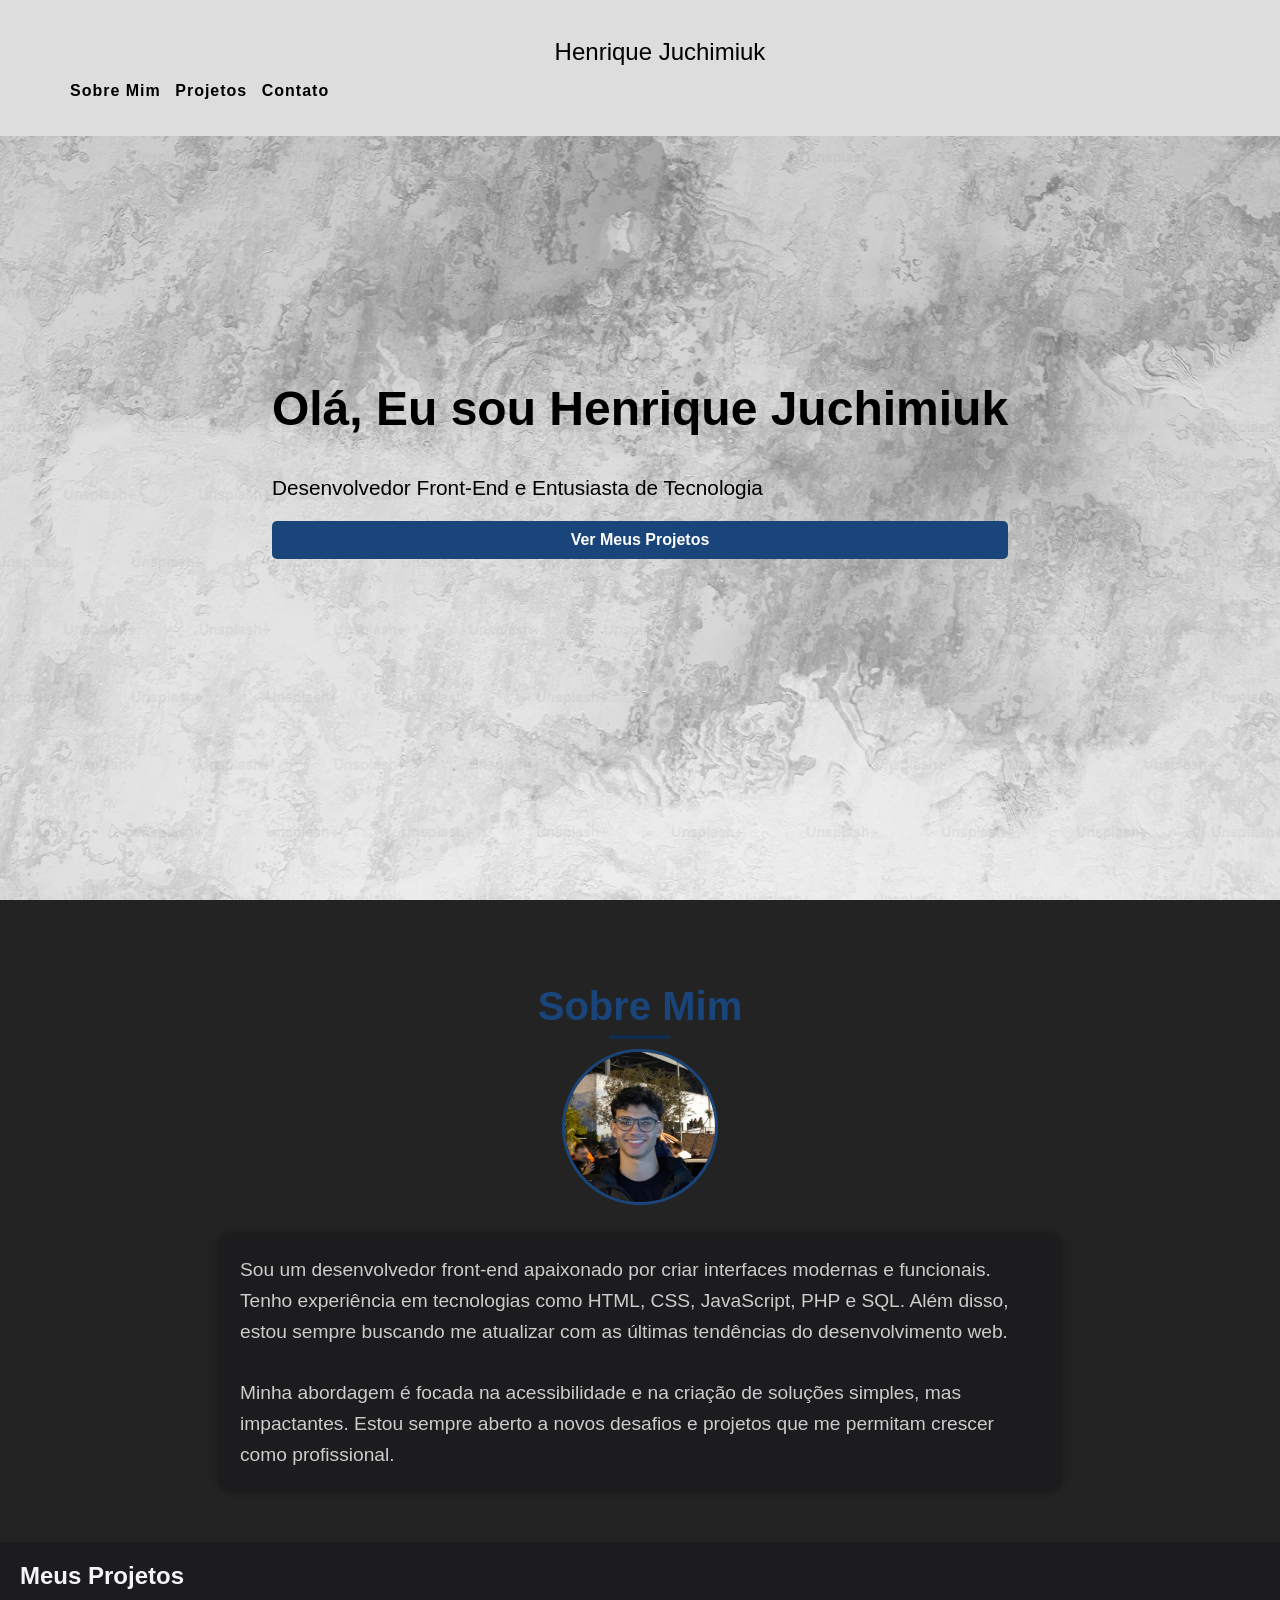
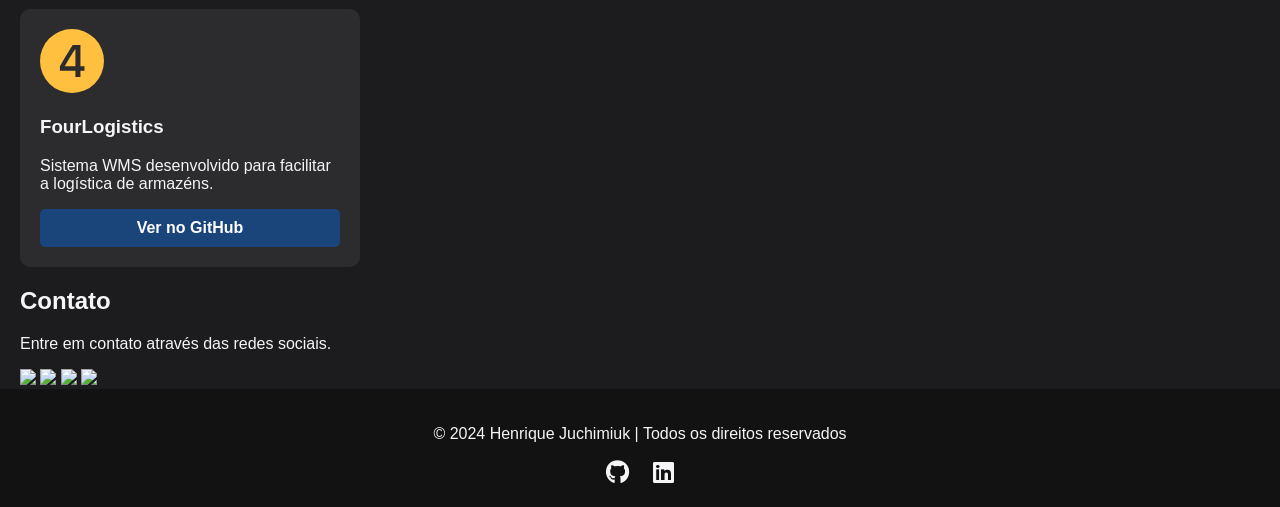
==== index.html @ 4803e796 "efa" ====
<!DOCTYPE html>
<html lang="pt-BR">
<head>
    <meta charset="UTF-8">
    <meta name="viewport" content="width=device-width, initial-scale=1.0">
    <meta http-equiv="X-UA-Compatible" content="ie=edge">
    <title>Henrique Juchimiuk - Portfólio</title>
    <link rel="stylesheet" href="./assets/styles.css">
    <link rel="stylesheet" href="https://cdnjs.cloudflare.com/ajax/libs/font-awesome/6.0.0-beta3/css/all.min.css">
</head>
<body>
    <header>
        <nav>
            <div class="logo">Henrique Juchimiuk</div>
        
            <ul class="nav-links">
                <li><a href="#about">Sobre Mim</a></li>
                <li><a href="#projects">Projetos</a></li>
                <li><a href="#contact">Contato</a></li>
            </ul>
        </nav>
    </header>
    </header>

    <section id="home" class="home-section">
        <div class="home-content">
            <h1>Olá, Eu sou Henrique Juchimiuk</h1>
            <p>Desenvolvedor Front-End e Entusiasta de Tecnologia</p>
            <a href="#projects" class="btn">Ver Meus Projetos</a>
        </div>
    </section>
        <section id="about" class="about-section">
            <h2>Sobre Mim</h2>
            <div class="about-content">
                <img src="./assets/imgs/eu.jpg" alt="Henrique Juchimiuk">
                <p>
                    Sou um desenvolvedor front-end apaixonado por criar interfaces modernas e funcionais. Tenho experiência em tecnologias como HTML, CSS, JavaScript, PHP e SQL. Além disso, estou sempre buscando me atualizar com as últimas tendências do desenvolvimento web.
                    <br><br>
                    Minha abordagem é focada na acessibilidade e na criação de soluções simples, mas impactantes. Estou sempre aberto a novos desafios e projetos que me permitam crescer como profissional.
                </p>
            </div>
        </section>
        

    <section id="projects" class="projects-section">
        <h2>Meus Projetos</h2>
        <div class="project-grid">
            <div class="project-card">
                <img src="./assets/imgs/logo.svg" class="logo-four" alt="Projeto 1">
                <h3>FourLogistics</h3>
                <p>Sistema WMS desenvolvido para facilitar a logística de armazéns.</p>
                <a href="#" class="btn">Ver no GitHub</a>
            </div>
        </div>
    </section>

    <section id="contact" class="contact-section">
        <h2>Contato</h2>
        <p>Entre em contato através das redes sociais.</p>
        <div> 
            <a class="social-chanel" href="https://instagram.com/juchimiuk_" target="_blank"><img src="https://img.shields.io/badge/-Instagram-%23E4405F?style=for-the-badge&logo=instagram&logoColor=white" target="_blank"></a>
            <a class="social-chanel" href="https://discord.gg/G9GPg5SA75" target="_blank"><img src="https://img.shields.io/badge/Discord-7289DA?style=for-the-badge&logo=discord&logoColor=white" target="_blank"></a> 
            <a class="social-chanel" href = "mailto:henrique_pereira4@estudante.sesisenai.org.br"><img src="https://img.shields.io/badge/-Gmail-%23333?style=for-the-badge&logo=gmail&logoColor=white" target="_blank"></a>
            <a class="social-chanel" href="https://www.linkedin.com/in/juchimiuk/" target="_blank"><img src="https://img.shields.io/badge/-LinkedIn-%230077B5?style=for-the-badge&logo=linkedin&logoColor=white" target="_blank"></a> 
          </div>
          
    </section>
    

    <footer>
        <p>&copy; 2024 Henrique Juchimiuk | Todos os direitos reservados</p>
        <div class="social-icons">
            <a href="https://github.com/Juchimiuk"><i class="fab fa-github"></i></a>
            <a href="https://linkedin.com/in/juchimiuk"><i class="fab fa-linkedin"></i></a>
        </div>
    </footer>

    <script src="./assets/script.js"></script>
</body>
</html>
---- assets/styles.css ----
body {
    font-family: 'Arial', sans-serif;
    background-color: #1c1c1e;
    color: #f5f5f7;
    transition: all 0.3s ease-in-out; /* Transição suave */
    margin: 0;
    padding: 0;
}

header {
    color: #000;
    background-color: #dddddd;
    padding: 20px;
    position: fixed;
    width: 100%;
    top: 0;
    z-index: 100;
    transition: background-color 0.5s ease;
}

header.scrolled {
    background-color: #000;
    color:#fff ;
}

.logo{
    margin-top: 2vh;
    text-align: center;
    font-size: 1.5em;
}

.nav-links {
    list-style: none;
}

.nav-links li {
    display: inline-block;
    margin-left: 0px;
    padding-left: 10px;
    letter-spacing: 1px;
}

.nav-links a {
    color: #000;
    text-decoration: none;
    font-weight: bold;
    transition: color 0.3s ease;
}

.nav-links a:hover {
    color: #19457A;
}
.nav-links a.scrolled {
    color:#fff ;
}

.home-section {
    height: 100vh;
    display: flex;
    justify-content: center;
    align-items: center;
    background-image: url(./imgs/fundo.jpg);    
    background-position: center;
    background-size: cover; /* Garante que a imagem cubra toda a área */
    background-position: center; /* Centraliza a imagem */
    background-repeat: no-repeat; /* Não repete a imagem */
    background-attachment: fixed; /* Efeito de paralaxe (a imagem de fundo fica fixa ao rolar) */
    margin: 0;
    padding: 0;
    transition: background 0.3s ease;
}

.home-section h1{
    color: #000;
    font-size: 3em;
}

.home-section p{
    color: #000;
    font-size: 1.3em;
}


.about-section {
    padding: 4vw ;
    background-color: #232324; 
    text-align: center;
    position: relative;
}

.about-section h2 {
    font-size: 2.5rem;
    margin-bottom: 20px;
    color: #19457A; /* Cor de destaque para o título */
    position: relative;
    display: inline-block;
}

.about-section h2::after {
    content: '';
    width: 60px;
    height: 4px;
    background-color: #122c4d;
    position: absolute;
    left: 50%;
    bottom: -10px;
    transform: translateX(-50%);
}

.about-section p {
    max-width: 800px;
    margin: 0 auto;
    font-size: 1.2rem;
    line-height: 1.6;
    padding: 0 20px;
    color: #ccc;
}

/* Estilos para adicionar uma imagem e barra lateral, se desejado */
.about-section .about-content {
    display: flex;
    flex-direction: column;
    align-items: center;
    gap: 30px;
}

.about-section .about-content img {
    border-radius: 50%;
    width: 150px;
    height: 150px;
    object-fit: cover;
    border: 3px solid #19457A;
}

.about-section .about-content p {
    text-align: left;
    padding: 20px;
    background-color: #1c1c1e;
    border-radius: 10px;
    box-shadow: 0 0 10px rgba(0, 0, 0, 0.5);
}

.projects-section{
    margin-left: 20px;
}

.project-card {
    background-color: #2c2c2e;
    padding: 20px;
    border-radius: 10px;
    width: 300px;
    transition: transform 0.3s ease;
}
.logo-four{
    width: 5vw;
}

.project-card:hover {
    transform: scale(1.05);
}

.btn {
    display: flex;
    padding: 10px 20px;
    background-color: #19457A;
    color: #fff;
    border: none;
    border-radius: 5px;
    text-decoration: none;
    font-weight: bold;
    transition: background-color 0.3s ease;
    justify-content: center;
}

.btn:hover {
    background-color: #122c4d;
}

.contact-section{
    margin-left: 20px;
}
.social-chanel{
    width: 10vw;
}

footer {
    background-color: #121212;
    padding: 20px;
    text-align: center;
    transition: background-color 0.3s ease;
}

.social-icons a {
    color: #f5f5f7;
    margin: 0 10px;
    font-size: 1.5rem;
    transition: color 0.3s ease;
}

.social-icons a:hover {
    color: #ff6f61;
}

/* Responsividade para mobile */
@media (max-width: 768px) {
    .nav-links {
        display: none;
    }

    .menu-toggle {
        display: block;
        cursor: pointer;
    }

    .menu-toggle.active + .nav-links {
        display: flex;
        flex-direction: column;
        align-items: center;
    }

    .nav-links li {
        margin: 10px 0;
    }

    .about-section .about-content {
        flex-direction: row;
        justify-content: space-between;
        gap: 40px;
    }
    
    .about-section p {
        font-size: 1.1rem;
    }

}
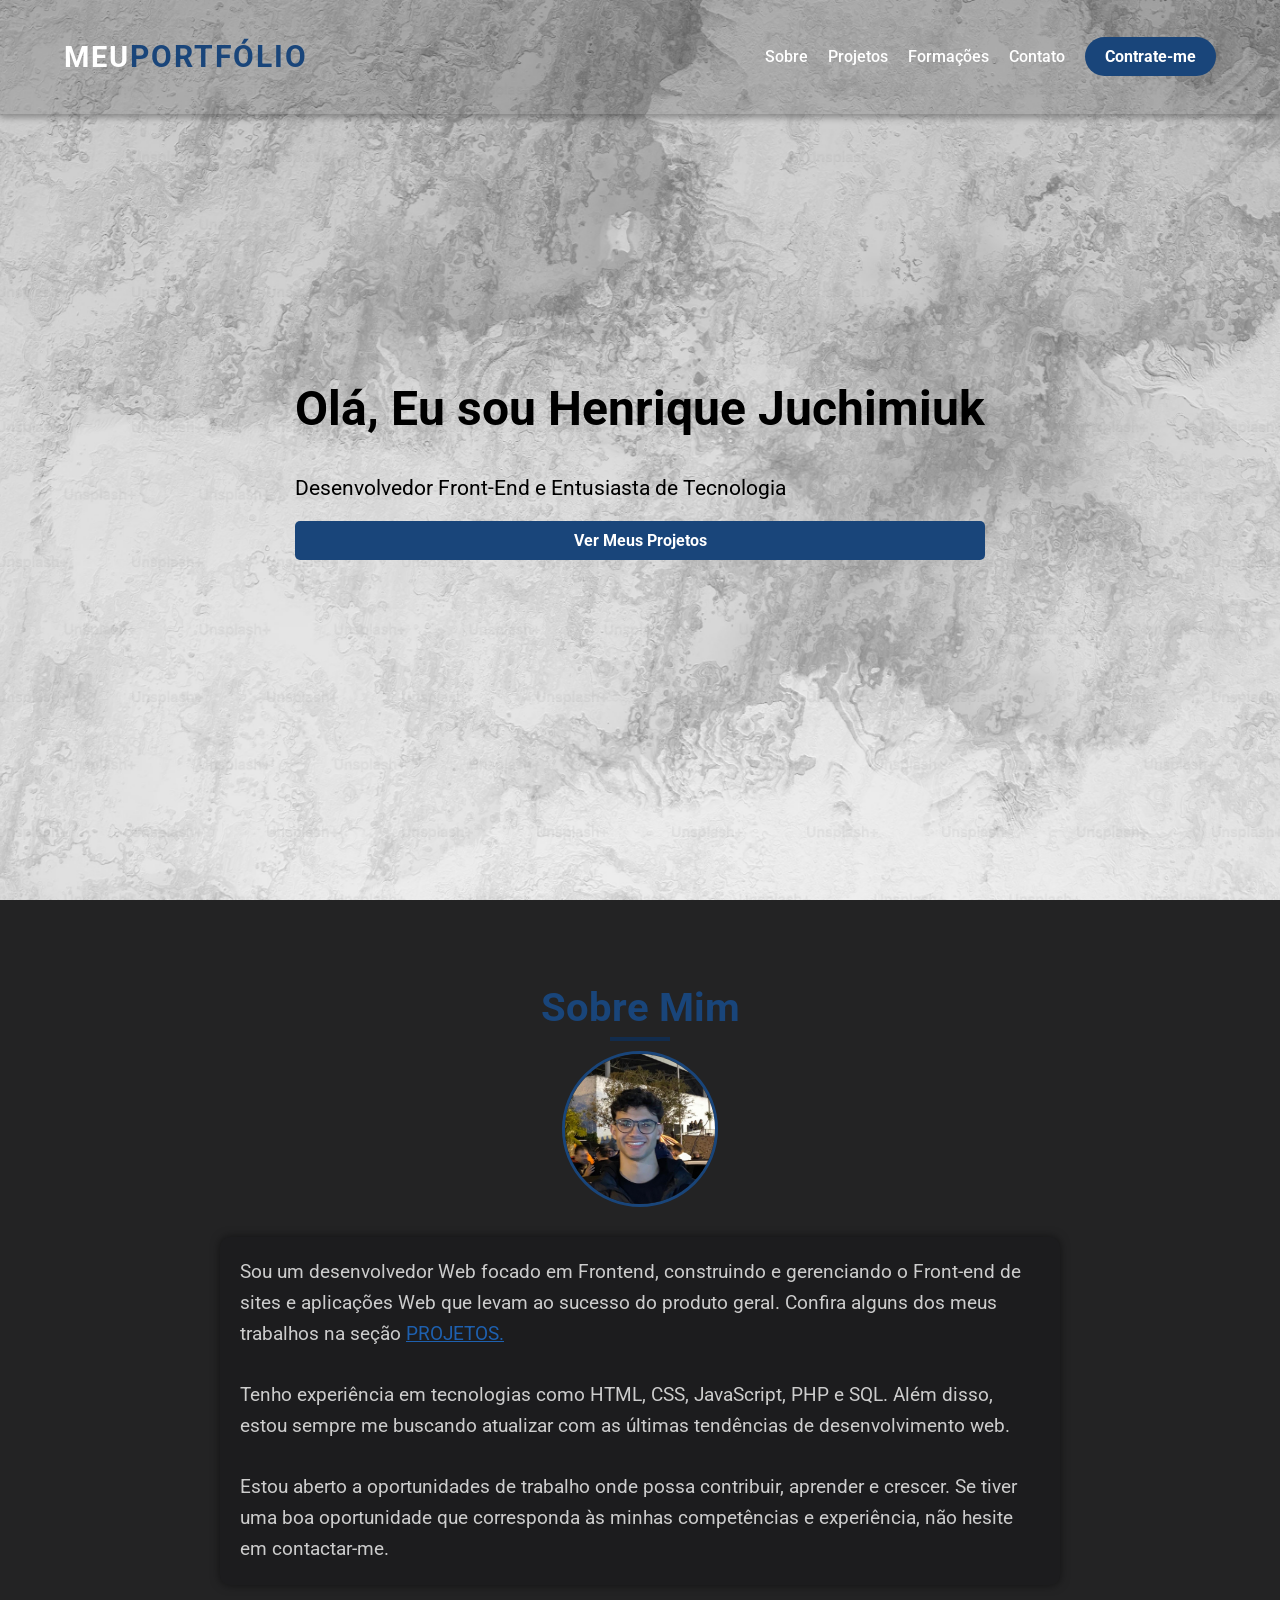
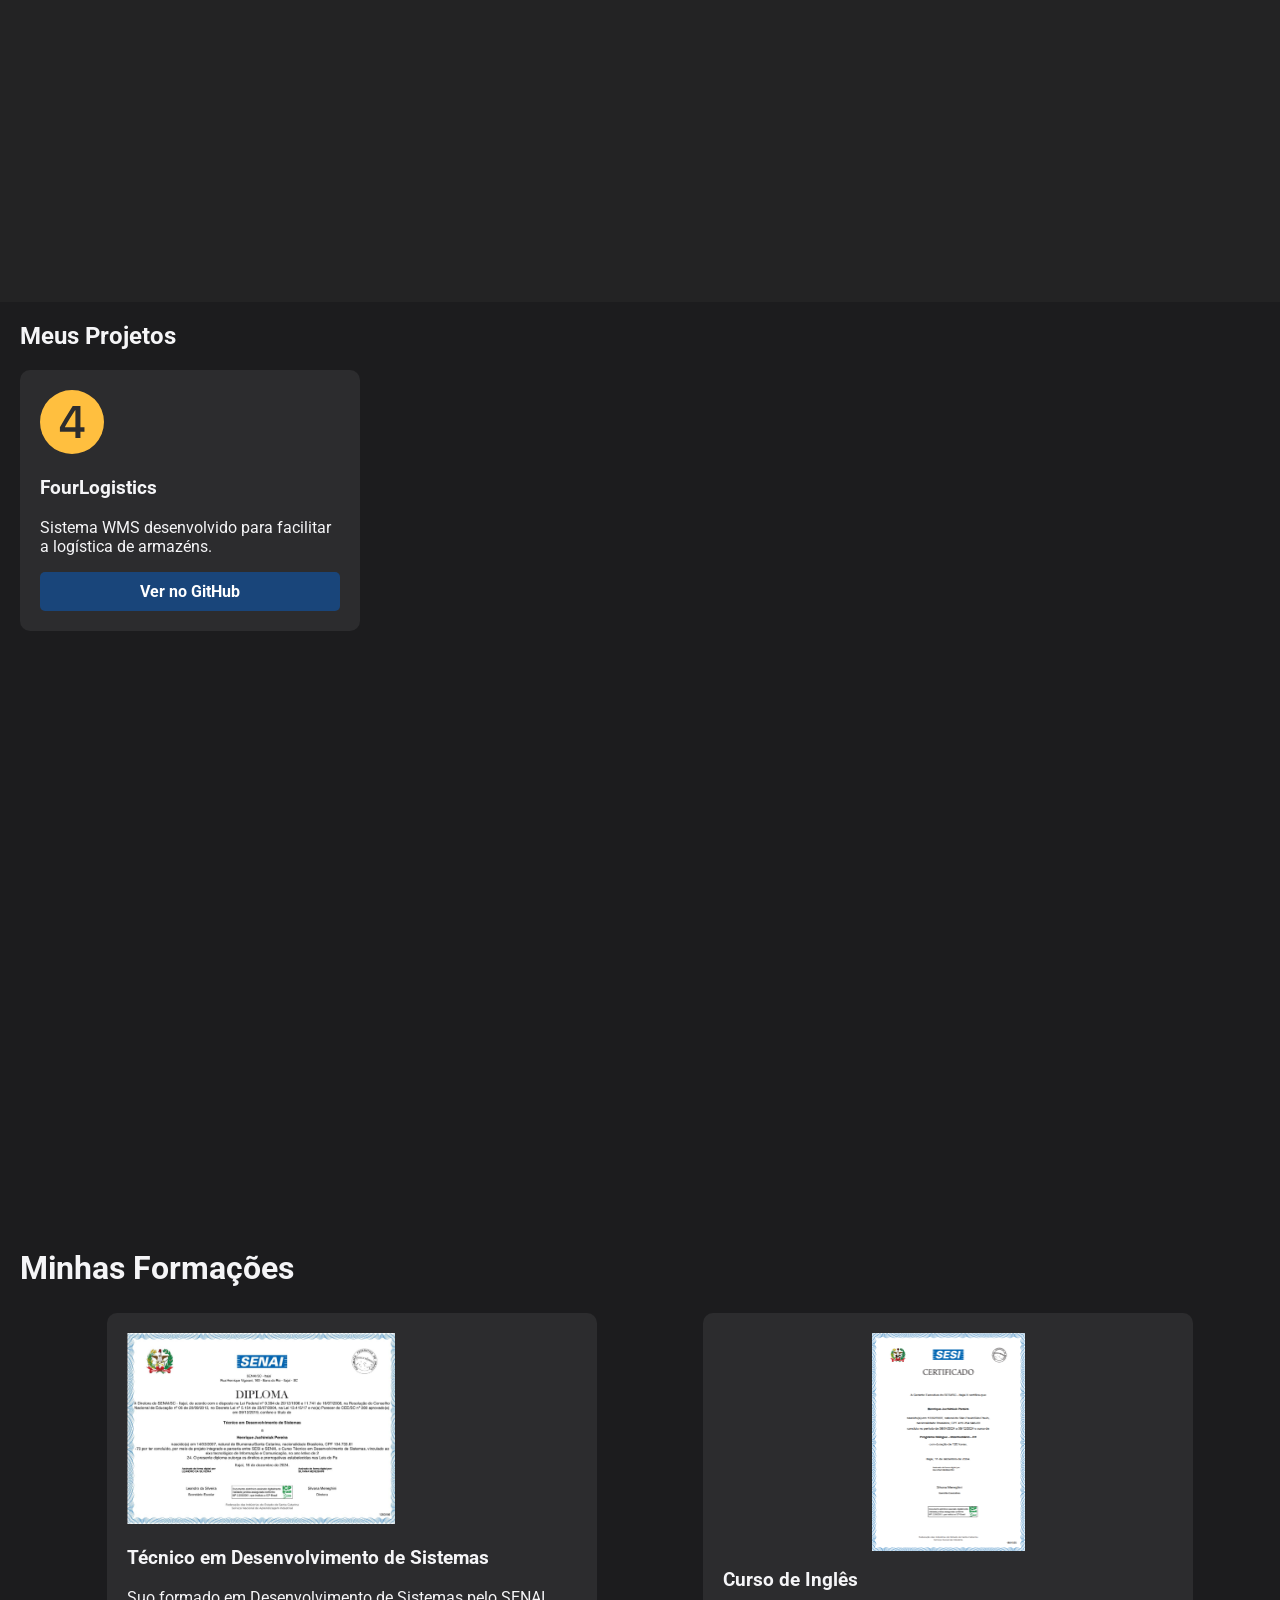
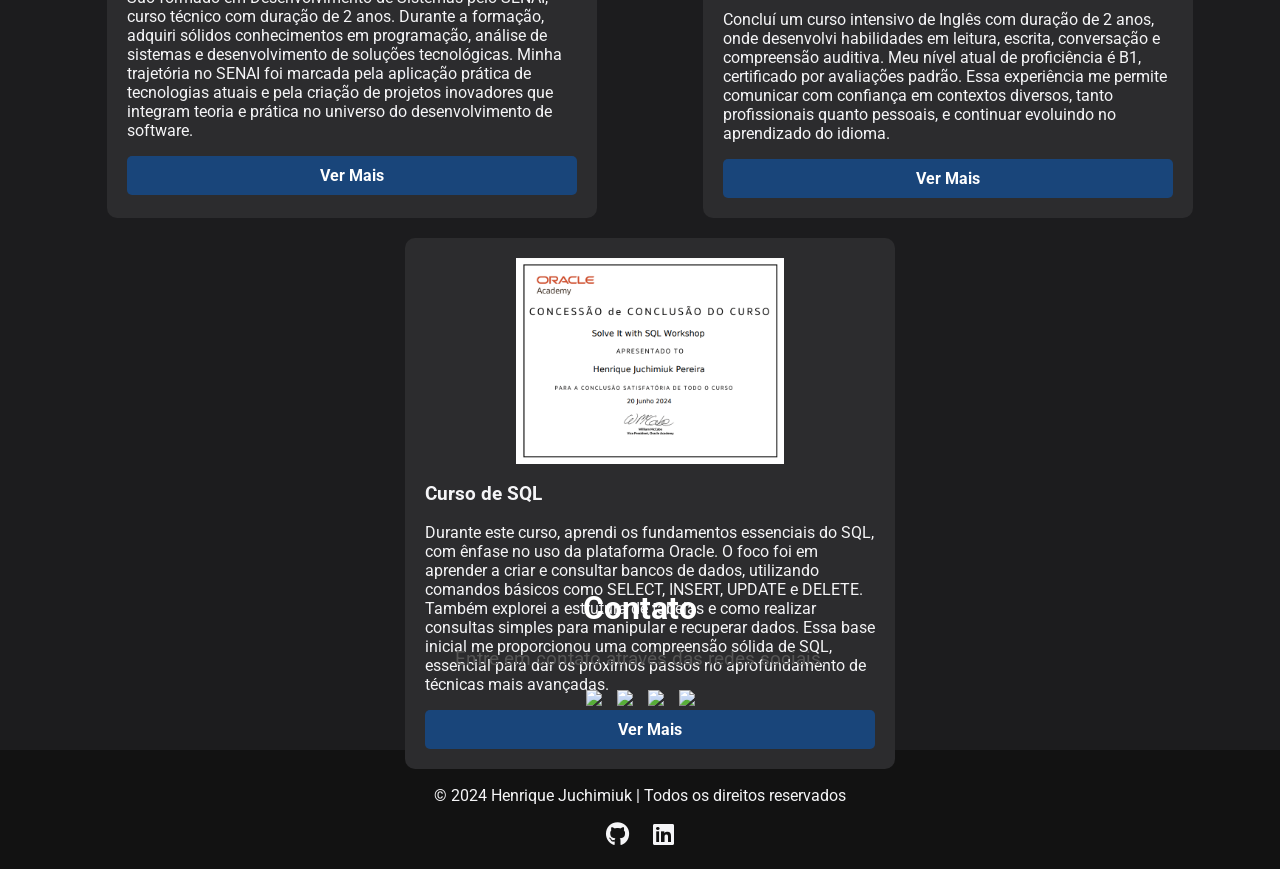
==== commit aa6fb367: "sa" ====
--- a/index.html
+++ b/index.html
@@ -7,20 +7,26 @@
     <title>Henrique Juchimiuk - Portfólio</title>
     <link rel="stylesheet" href="./assets/styles.css">
     <link rel="stylesheet" href="https://cdnjs.cloudflare.com/ajax/libs/font-awesome/6.0.0-beta3/css/all.min.css">
+    <link href="https://fonts.googleapis.com/css2?family=Roboto:wght@400;500;700&display=swap" rel="stylesheet">
+    <link rel="icon" href="./assets/imgs/memoji.png" type="image/x-icon">
+
+
 </head>
 <body>
     <header>
-        <nav>
-            <div class="logo">Henrique Juchimiuk</div>
-        
+        <div class="container">
+          <h1 class="logo">Meu<span>Portfólio</span></h1>
+          <nav>
             <ul class="nav-links">
-                <li><a href="#about">Sobre Mim</a></li>
-                <li><a href="#projects">Projetos</a></li>
-                <li><a href="#contact">Contato</a></li>
+              <li><a href="#about">Sobre</a></li>
+              <li><a href="#projects">Projetos</a></li>
+              <li><a href="#diploma">Formações</a></li>
+              <li><a href="#contact">Contato</a></li>
             </ul>
-        </nav>
-    </header>
-    </header>
+            <a href="#contact" class="cta">Contrate-me</a>
+          </nav>
+        </div>
+      </header>
 
     <section id="home" class="home-section">
         <div class="home-content">
@@ -33,10 +39,11 @@
             <h2>Sobre Mim</h2>
             <div class="about-content">
                 <img src="./assets/imgs/eu.jpg" alt="Henrique Juchimiuk">
-                <p>
-                    Sou um desenvolvedor front-end apaixonado por criar interfaces modernas e funcionais. Tenho experiência em tecnologias como HTML, CSS, JavaScript, PHP e SQL. Além disso, estou sempre buscando me atualizar com as últimas tendências do desenvolvimento web.
+                <p>Sou um desenvolvedor Web focado em Frontend, construindo e gerenciando o Front-end de sites e aplicações Web que levam ao sucesso do produto geral. Confira alguns dos meus trabalhos na seção <a href="#projects">PROJETOS.</a>
                     <br><br>
-                    Minha abordagem é focada na acessibilidade e na criação de soluções simples, mas impactantes. Estou sempre aberto a novos desafios e projetos que me permitam crescer como profissional.
+                    Tenho experiência em tecnologias como HTML, CSS, JavaScript, PHP e SQL. Além disso, estou sempre me buscando atualizar com as últimas tendências de desenvolvimento web.
+                    <br><br>
+                    Estou aberto a oportunidades de trabalho onde possa contribuir, aprender e crescer. Se tiver uma boa oportunidade que corresponda às minhas competências e experiência, não hesite em contactar-me.
                 </p>
             </div>
         </section>
@@ -54,14 +61,40 @@
         </div>
     </section>
 
+    <section id="diploma" class="diploma-section">
+        <h2>Minhas Formações</h2>
+        <div class="diploma-grid">
+            <div class="diploma-card">
+                <img src="./assets/imgs/diploma-tecnico.jpeg" class="dpl-tec" alt="Diploma Tecnico">
+                <h3>Técnico em Desenvolvimento de Sistemas</h3>
+                <p>Suo formado em Desenvolvimento de Sistemas pelo SENAI, curso técnico com duração de 2 anos. Durante a formação, adquiri sólidos conhecimentos em programação, análise de sistemas e desenvolvimento de soluções tecnológicas. Minha trajetória no SENAI foi marcada pela aplicação prática de tecnologias atuais e pela criação de projetos inovadores que integram teoria e prática no universo do desenvolvimento de software.</p>
+                <a href="#" class="btn">Ver Mais</a>
+            </div>
+
+            <div class="diploma-card">
+                <img src="./assets/imgs/diploma-ingles.png" class="dpl-ingles" alt="Diploma Tecnico">
+                <h3>Curso de Inglês</h3>
+                <p>Concluí um curso intensivo de Inglês com duração de 2 anos, onde desenvolvi habilidades em leitura, escrita, conversação e compreensão auditiva. Meu nível atual de proficiência é B1, certificado por avaliações padrão. Essa experiência me permite comunicar com confiança em contextos diversos, tanto profissionais quanto pessoais, e continuar evoluindo no aprendizado do idioma.</p>
+                <a href="#" class="btn">Ver Mais</a>
+            </div>
+
+            <div class="diploma-card">
+                <img src="./assets/imgs/certificadooracle.png" class="dpl-sql" alt="Diploma SQL Oracle">
+                <h3>Curso de SQL</h3>
+                <p>Durante este curso, aprendi os fundamentos essenciais do SQL, com ênfase no uso da plataforma Oracle. O foco foi em aprender a criar e consultar bancos de dados, utilizando comandos básicos como SELECT, INSERT, UPDATE e DELETE. Também explorei a estrutura de tabelas e como realizar consultas simples para manipular e recuperar dados. Essa base inicial me proporcionou uma compreensão sólida de SQL, essencial para dar os próximos passos no aprofundamento de técnicas mais avançadas.</p>
+                <a href="#" class="btn">Ver Mais</a>
+            </div>
+
+        </div>  
+    </section>
     <section id="contact" class="contact-section">
         <h2>Contato</h2>
         <p>Entre em contato através das redes sociais.</p>
         <div> 
-            <a class="social-chanel" href="https://instagram.com/juchimiuk_" target="_blank"><img src="https://img.shields.io/badge/-Instagram-%23E4405F?style=for-the-badge&logo=instagram&logoColor=white" target="_blank"></a>
-            <a class="social-chanel" href="https://discord.gg/G9GPg5SA75" target="_blank"><img src="https://img.shields.io/badge/Discord-7289DA?style=for-the-badge&logo=discord&logoColor=white" target="_blank"></a> 
-            <a class="social-chanel" href = "mailto:henrique_pereira4@estudante.sesisenai.org.br"><img src="https://img.shields.io/badge/-Gmail-%23333?style=for-the-badge&logo=gmail&logoColor=white" target="_blank"></a>
-            <a class="social-chanel" href="https://www.linkedin.com/in/juchimiuk/" target="_blank"><img src="https://img.shields.io/badge/-LinkedIn-%230077B5?style=for-the-badge&logo=linkedin&logoColor=white" target="_blank"></a> 
+            <a class="social-chanel" href="https://instagram.com/juchimiuk_" target="_blank"><img class="img1" src="https://img.shields.io/badge/-Instagram-%23E4405F?style=for-the-badge&logo=instagram&logoColor=white" target="_blank"></a>
+            <a class="social-chanel" href="https://discord.gg/G9GPg5SA75" target="_blank"><img class="img2" src="https://img.shields.io/badge/Discord-7289DA?style=for-the-badge&logo=discord&logoColor=white" target="_blank"></a> 
+            <a class="social-chanel" href = "mailto:henrique_pereira4@estudante.sesisenai.org.br"><img class="img3" src="https://img.shields.io/badge/-Gmail-%23333?style=for-the-badge&logo=gmail&logoColor=white" target="_blank"></a>
+            <a class="social-chanel" href="https://www.linkedin.com/in/juchimiuk/" target="_blank"><img class="img4" src="https://img.shields.io/badge/-LinkedIn-%230077B5?style=for-the-badge&logo=linkedin&logoColor=white" target="_blank"></a> 
           </div>
           
     </section>
--- a/assets/styles.css
+++ b/assets/styles.css
@@ -1,60 +1,100 @@
 
 
 body {
-    font-family: 'Arial', sans-serif;
+    font-family: 'Roboto', sans-serif;
     background-color: #1c1c1e;
     color: #f5f5f7;
     transition: all 0.3s ease-in-out; /* Transição suave */
     margin: 0;
     padding: 0;
-}
+    overflow: auto; /* Permitir rolagem */
+}
+
+body::-webkit-scrollbar {
+    display: none; /* Chrome, Safari e Edge */
+  }
 
 header {
-    color: #000;
-    background-color: #dddddd;
-    padding: 20px;
+    background-color: #3333;
+    color: white;
+    width: 100%;
+    padding: 20px 0;
+    box-shadow: 0 4px 6px rgba(0, 0, 0, 0.1);
     position: fixed;
-    width: 100%;
-    top: 0;
     z-index: 100;
-    transition: background-color 0.5s ease;
-}
-
-header.scrolled {
-    background-color: #000;
-    color:#fff ;
-}
-
-.logo{
-    margin-top: 2vh;
-    text-align: center;
-    font-size: 1.5em;
-}
-
-.nav-links {
+    transition: background 0.5s ease;
+    box-shadow: 0 4px 6px rgba(0, 0, 0, 0.3); /* Adiciona a sombra */
+
+  }
+  
+  header.scrolled{
+    background-color: #000 ; 
+  }
+
+  .container {
+    display: flex;
+    justify-content: space-between;
+    align-items: center;
+    width: 90%;
+    max-width: 1200px;
+    margin: 0 auto;
+  }
+  
+  /* Logo */
+  .logo {
+    font-size: 1.8rem;
+    font-weight: 700;
+    text-transform: uppercase;
+    letter-spacing: 2px;
+    color: white;
+  }
+  
+  .logo span {
+    color: #19457A;
+    font-size: 1.9rem; /* Cor de destaque */
+  }
+  
+  /* Navegação */
+  nav {
+    display: flex;
+    align-items: center;
+  }
+  
+  .nav-links {
     list-style: none;
-}
-
-.nav-links li {
-    display: inline-block;
-    margin-left: 0px;
-    padding-left: 10px;
-    letter-spacing: 1px;
-}
-
-.nav-links a {
-    color: #000;
+    display: flex;
+    gap: 20px;
+    margin: 0;
+    padding: 0;
+  }
+  
+  .nav-links li a {
     text-decoration: none;
-    font-weight: bold;
+    color: white;
+    font-weight: 500;
     transition: color 0.3s ease;
-}
-
-.nav-links a:hover {
+  }
+  
+  .nav-links li a:hover {
     color: #19457A;
-}
-.nav-links a.scrolled {
-    color:#fff ;
-}
+  }
+  
+  /* Botão de chamada para ação */
+  .cta {
+    text-decoration: none;
+    background: #19457A;
+    color: white;
+    padding: 10px 20px;
+    border-radius: 25px;
+    font-weight: 700;
+    margin-left: 20px;
+    transition: background 0.3s ease, color 0.3s ease;
+  }
+  
+  .cta:hover {
+    background: white;
+    color: #333;
+  }
 
 .home-section {
     height: 100vh;
@@ -88,6 +128,8 @@
     background-color: #232324; 
     text-align: center;
     position: relative;
+    height: 100vh;
+    
 }
 
 .about-section h2 {
@@ -117,6 +159,17 @@
     padding: 0 20px;
     color: #ccc;
 }
+.about-section p a{
+    font-size: 1.2rem;
+    line-height: 1.6;
+    color: #1e60af;
+    transition: color 0.3s;
+}
+
+.about-section p a:hover{
+    color: #19457A;
+}
+
 
 /* Estilos para adicionar uma imagem e barra lateral, se desejado */
 .about-section .about-content {
@@ -144,9 +197,18 @@
 
 .projects-section{
     margin-left: 20px;
+    height: 100vh;
+}
+
+.project-grid {
+    display: flex; /* Organiza os itens lado a lado */
+    flex-wrap: wrap; /* Permite quebrar para a próxima linha se o espaço acabar */
+    gap: 20px; /* Espaço entre os itens */
 }
 
 .project-card {
+    flex: 1 1 calc(33.33% - 20px); /* Faz com que cada cartão ocupe 1/3 da largura */
+    max-width: 300px; /* Evita que os cartões fiquem muito largos */
     background-color: #2c2c2e;
     padding: 20px;
     border-radius: 10px;
@@ -177,13 +239,96 @@
 .btn:hover {
     background-color: #122c4d;
 }
-
-.contact-section{
+.diploma-section{
     margin-left: 20px;
-}
-.social-chanel{
-    width: 10vw;
-}
+    height: 100vh;
+}
+
+.diploma-section h2{
+    font-size: 2rem;
+}
+
+
+.diploma-grid {
+    display: flex; /* Organiza os itens lado a lado */
+    flex-wrap: wrap; /* Permite quebrar para a próxima linha se o espaço acabar */
+    gap: 20px; /* Espaço entre os itens */
+    justify-content: space-evenly; /* Distribui o espaço uniformemente entre os cartões */
+}
+
+
+.diploma-card {
+    flex: 1 1 calc(33.33% - 20px); /* Faz com que cada cartão ocupe 1/3 da largura */
+    max-width: 450px; /* Evita que os cartões fiquem muito largos */
+    background-color: #2c2c2e;
+    padding: 20px;
+    border-radius: 10px;
+    width: 20vw;
+    transition: transform 0.3s ease;
+    
+}
+
+.dpl-tec{
+    width: 21vw;
+}
+
+
+.dpl-ingles{
+    width: 12vw;
+    display: block; /* Faz a imagem se comportar como um bloco */
+    margin: 0 auto;
+}
+
+.dpl-sql{
+    width: 21vw;
+    display: block; /* Faz a imagem se comportar como um bloco */
+    margin: 0 auto;
+}
+
+.diploma-card:hover {
+    transform: scale(1.05);
+}
+
+
+
+.contact-section {
+    display: flex;
+    flex-direction: column; /* Alinha os itens verticalmente */
+    justify-content: center; /* Centraliza verticalmente */
+    align-items: center; /* Centraliza horizontalmente */
+    text-align: center; /* Centraliza o texto */
+    padding: 40px 20px; /* Espaçamento interno */
+    gap: 20px; /* Espaço entre os itens */
+}
+
+.contact-section h2 {
+    margin: 0;
+    font-size: 2rem;
+    color: #fff;
+}
+
+.contact-section p {
+    margin: 0;
+    font-size: 1.2rem;
+    color: #555;
+}
+
+.contact-section div {
+    display: flex;
+    justify-content: center; /* Centraliza horizontalmente os ícones */
+    gap: 15px; /* Espaço entre os ícones */
+}
+
+.social-chanel img {
+    width: 12vw; /* Define tamanho dos ícones proporcional à largura da tela */
+    max-width: 100px; /* Limita o tamanho máximo */
+    transition: transform 0.3s ease; /* Adiciona um efeito de interação */
+}
+
+.social-chanel img:hover {
+    transform: scale(1.1); /* Aumenta ligeiramente o tamanho ao passar o mouse */
+}
+
 
 footer {
     background-color: #121212;
@@ -200,7 +345,7 @@
 }
 
 .social-icons a:hover {
-    color: #ff6f61;
+    color: #19457A;
 }
 
 /* Responsividade para mobile */
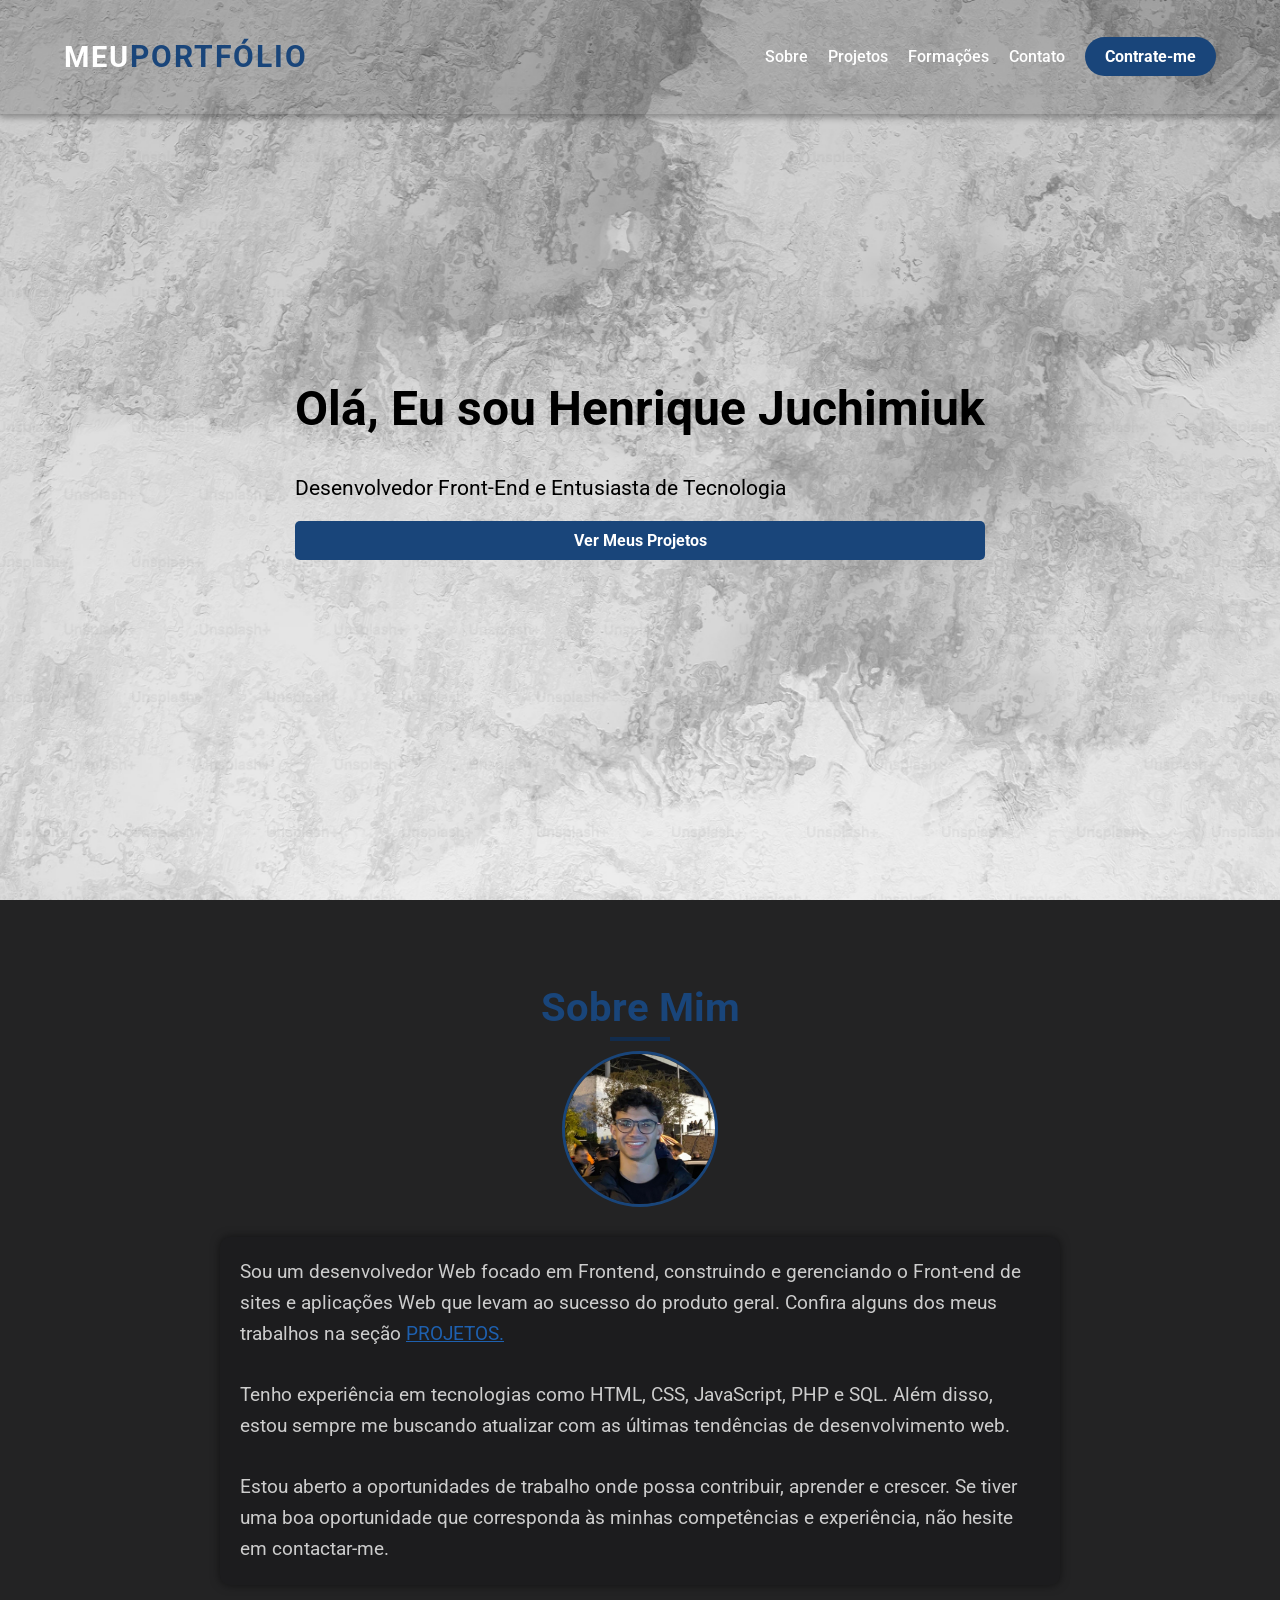
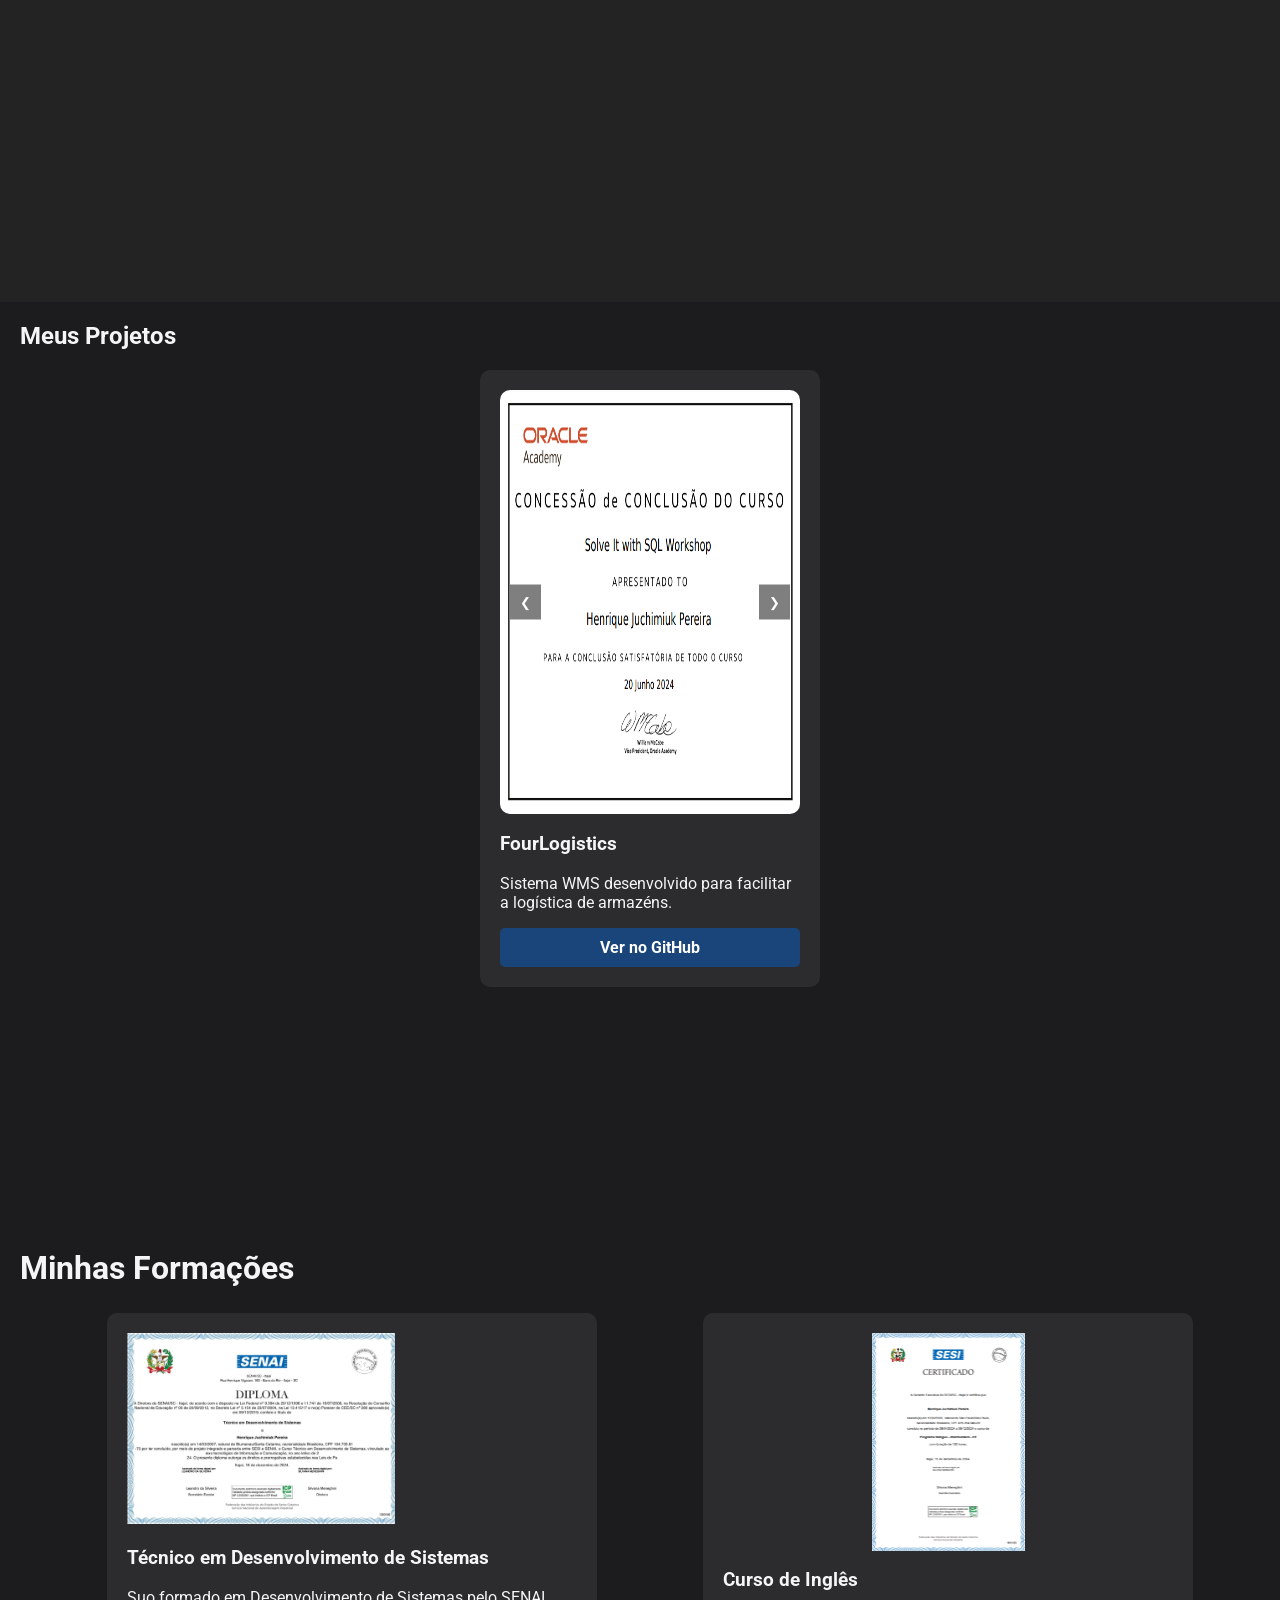
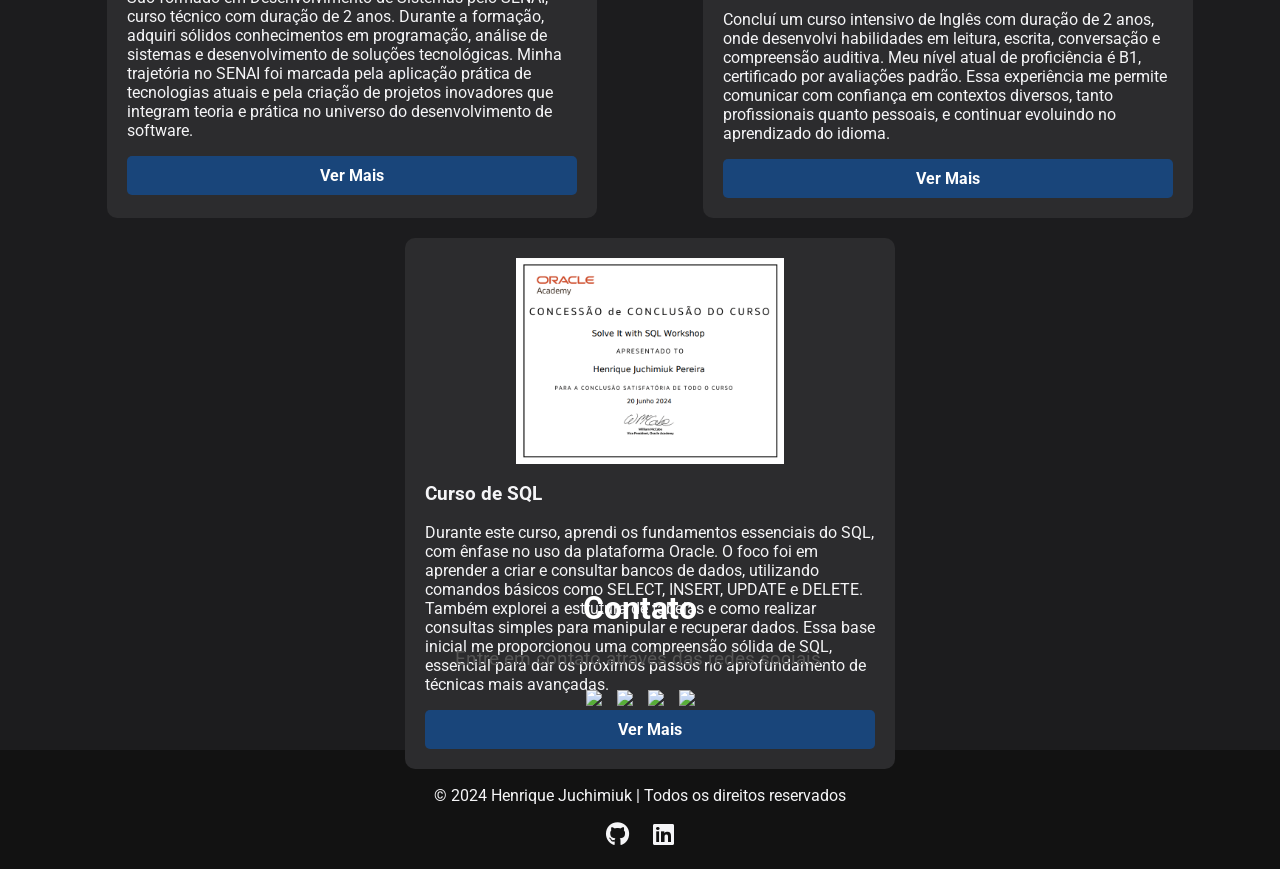
==== commit 75d0e762: "~,l ç" ====
--- a/index.html
+++ b/index.html
@@ -49,17 +49,26 @@
         </section>
         
 
-    <section id="projects" class="projects-section">
-        <h2>Meus Projetos</h2>
-        <div class="project-grid">
-            <div class="project-card">
-                <img src="./assets/imgs/logo.svg" class="logo-four" alt="Projeto 1">
+        <section id="projects" class="projects-section">
+            <h2>Meus Projetos</h2>
+            <div class="project-grid">
+              <div class="project-card">
+                <div class="carousel">
+                  <div class="carousel-images">
+                    <img src="./assets/imgs/certificadooracle.png" alt="Imagem 1 do projeto">
+                    <img src="./assets/imgs/diploma-ingles.png" alt="Imagem 2 do projeto">
+                    <img src="./assets/imgs/diploma-tecnico.jpeg" alt="Imagem 3 do projeto">
+                  </div>
+                  <button class="prev-btn">❮</button>
+                  <button class="next-btn">❯</button>
+                </div>
                 <h3>FourLogistics</h3>
                 <p>Sistema WMS desenvolvido para facilitar a logística de armazéns.</p>
                 <a href="#" class="btn">Ver no GitHub</a>
+              </div>
             </div>
-        </div>
-    </section>
+          </section>
+          
 
     <section id="diploma" class="diploma-section">
         <h2>Minhas Formações</h2>
@@ -109,5 +118,33 @@
     </footer>
 
     <script src="./assets/script.js"></script>
+    <script>
+        document.addEventListener('DOMContentLoaded', () => {
+    const carousels = document.querySelectorAll('.carousel');
+  
+    carousels.forEach(carousel => {
+      const images = carousel.querySelector('.carousel-images');
+      const prevBtn = carousel.querySelector('.prev-btn');
+      const nextBtn = carousel.querySelector('.next-btn');
+  
+      let index = 0;
+  
+      const updateCarousel = () => {
+        images.style.transform = `translateX(-${index * 100}%)`;
+      };
+  
+      nextBtn.addEventListener('click', () => {
+        index = (index + 1) % images.children.length; // Volta ao início ao chegar no final
+        updateCarousel();
+      });
+  
+      prevBtn.addEventListener('click', () => {
+        index = (index - 1 + images.children.length) % images.children.length; // Volta ao final se for negativo
+        updateCarousel();
+      });
+    });
+  });
+  
+    </script>
 </body>
 </html>
--- a/assets/styles.css
+++ b/assets/styles.css
@@ -204,6 +204,8 @@
     display: flex; /* Organiza os itens lado a lado */
     flex-wrap: wrap; /* Permite quebrar para a próxima linha se o espaço acabar */
     gap: 20px; /* Espaço entre os itens */
+    justify-content: space-evenly; /* Distribui o espaço uniformemente entre os cartões */
+
 }
 
 .project-card {
@@ -212,12 +214,69 @@
     background-color: #2c2c2e;
     padding: 20px;
     border-radius: 10px;
-    width: 300px;
+    width: 450px;
     transition: transform 0.3s ease;
 }
-.logo-four{
-    width: 5vw;
-}
+
+
+
+
+
+
+
+.carousel {
+    position: relative;
+    width: 100%;
+    overflow: hidden; /* Esconde as imagens fora da área visível */
+    border-radius: 10px;
+  }
+  
+  .carousel-images {
+    display: flex; /* Alinha as imagens lado a lado */
+    transition: transform 0.5s ease-in-out; /* Suaviza o movimento */
+  }
+  
+  .carousel-images img {
+    width: 100%; /* As imagens ocupam todo o espaço disponível */
+    flex-shrink: 0; /* Mantém o tamanho original das imagens */
+  }
+  
+  .prev-btn,
+  .next-btn {
+    position: absolute;
+    top: 50%;
+    transform: translateY(-50%);
+    background-color: rgba(0, 0, 0, 0.5);
+    color: white;
+    border: none;
+    padding: 10px;
+    cursor: pointer;
+    z-index: 10;
+  }
+  
+  .prev-btn {
+    left: 10px;
+  }
+  
+  .next-btn {
+    right: 10px;
+  }
+  
+  .prev-btn:hover,
+  .next-btn:hover {
+    background-color: rgba(0, 0, 0, 0.8);
+  }
+  
+
+
+
+
+
+
+
+
+
+
 
 .project-card:hover {
     transform: scale(1.05);
@@ -239,6 +298,8 @@
 .btn:hover {
     background-color: #122c4d;
 }
+
+
 .diploma-section{
     margin-left: 20px;
     height: 100vh;
